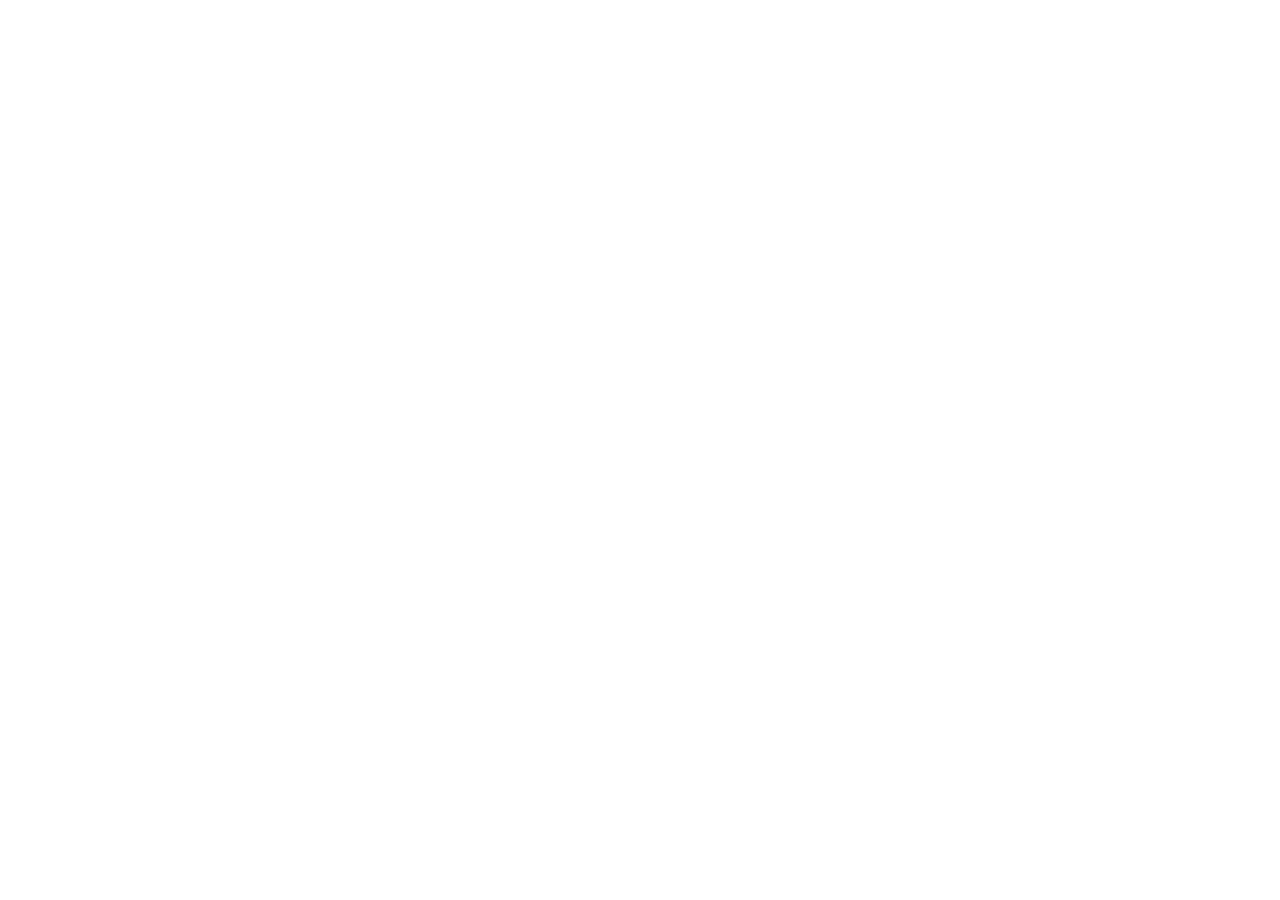
==== DodecaSquaresTiles/index.html @ b541b811 "Added Starter Files for DodecaSquaresTiles" ====
<!DOCTYPE html>
 <html >
  <head>
    <meta charset="utf-8">
    <meta http-equiv="X-UA-Compatible" content="IE=edge">
    <title></title>
    <meta name="description" content="">
    <meta name="viewport" content="width=device-width, initial-scale=1">
    <link rel="stylesheet" href="">
  </head>
  <body>

    <canvas id=dodecarings></canvas>
    <script src="main.js" async defer></script>
  </body>
</html>
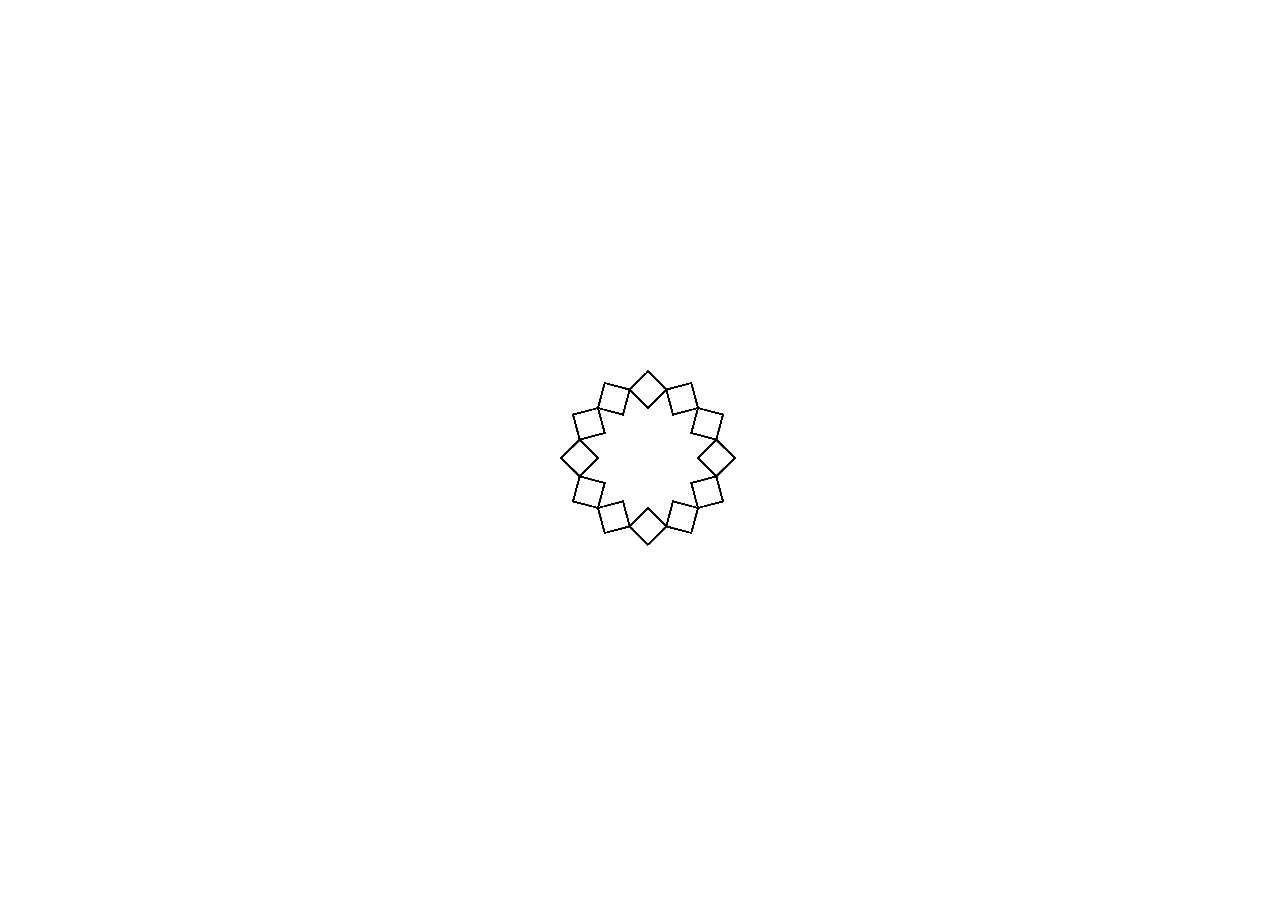
==== commit 9c2d166e: "Added first ring that is variable based" ====
--- a/DodecaSquaresTiles/index.html
+++ b/DodecaSquaresTiles/index.html
@@ -6,11 +6,12 @@
     <title></title>
     <meta name="description" content="">
     <meta name="viewport" content="width=device-width, initial-scale=1">
-    <link rel="stylesheet" href="">
+    <link rel="stylesheet" href="active.css">
+    <script src="./main.js"></script>
   </head>
   <body>
 
-    <canvas id=dodecarings></canvas>
-    <script src="main.js" async defer></script>
+    <canvas width=500 height=500 id='dodeca-rings'></canvas>
+
   </body>
 </html>
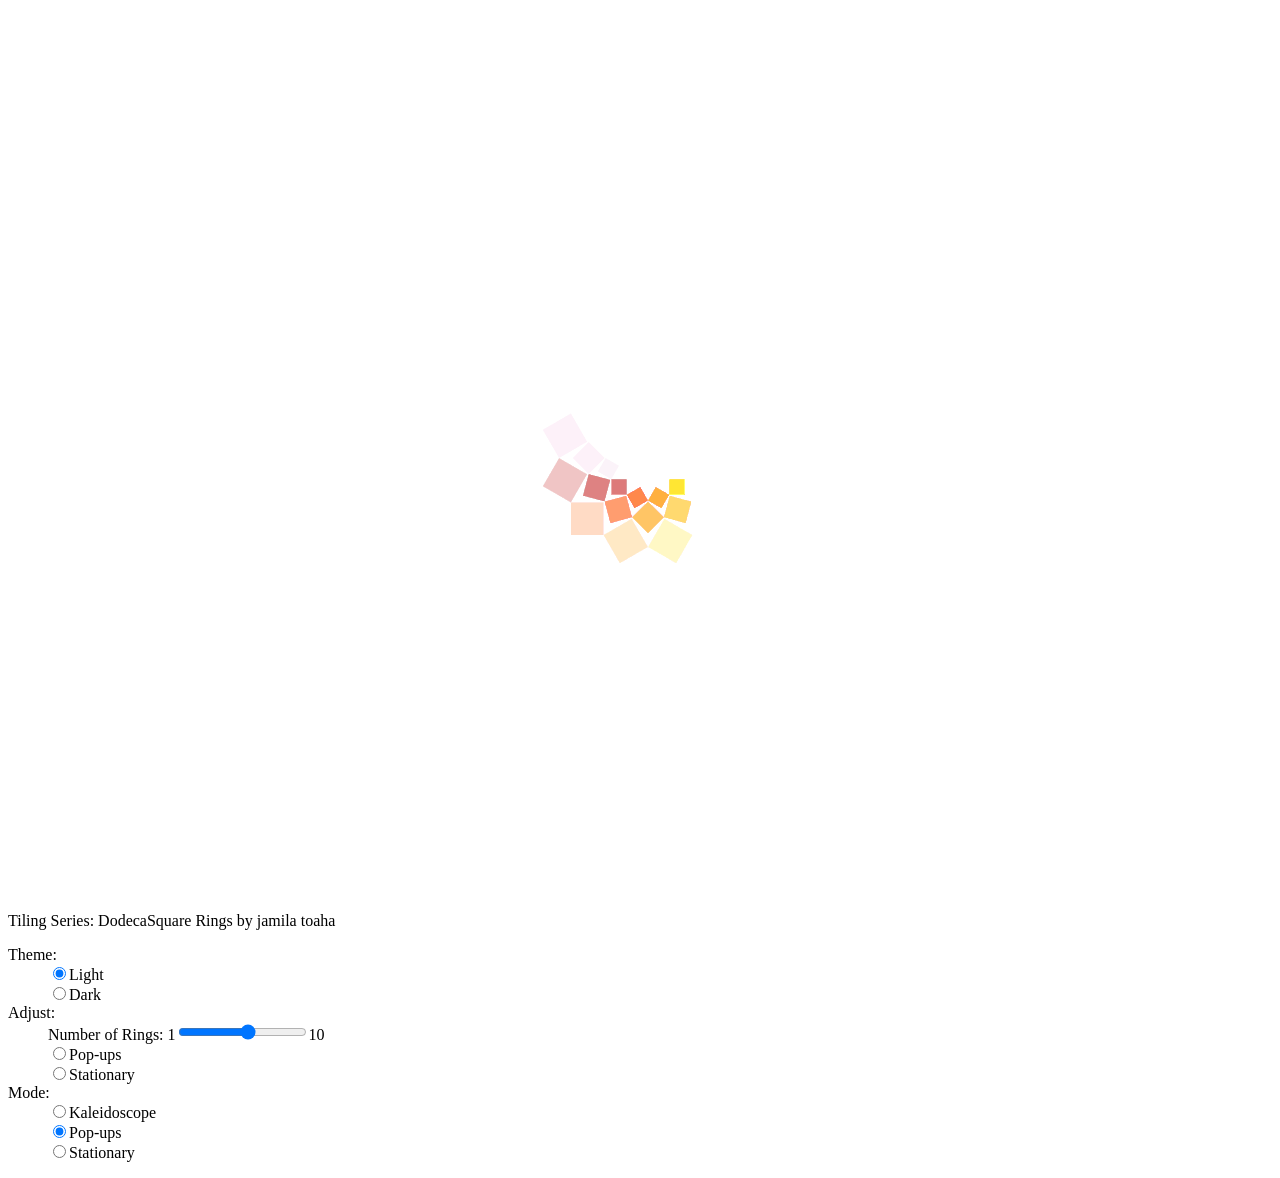
==== commit 35bd871c: "(feat) added adjustable num rings" ====
--- a/DodecaSquaresTiles/index.html
+++ b/DodecaSquaresTiles/index.html
@@ -7,11 +7,31 @@
     <meta name="description" content="">
     <meta name="viewport" content="width=device-width, initial-scale=1">
     <link rel="stylesheet" href="active.css">
+    <script src="https://ajax.googleapis.com/ajax/libs/jquery/3.4.1/jquery.min.js"></script>
     <script src="./main.js"></script>
+
   </head>
   <body>
 
     <canvas width=500 height=500 id='dodeca-rings'></canvas>
+    <div >Tiling Series: DodecaSquare Rings by jamila toaha
+      <dl id='menu'>
+        <dt>Theme:</dt>
+            <dd><input type='radio' id='light' name='theme' value='light' checked><label for='light'>Light</label></dd>
+            <dd><input type='radio' id='dark' name='theme' value='dark'><label for='dark'>Dark</label></dd>
 
+      <dt>Adjust:</dt>
+            <dd><label for='numRings'>Number of Rings: 1</label><input type='range' min=1 max=10 id='numRings' name='numRings' value='6'>10</dd>
+            <dd><input type='radio' id='pop-ups' name='mode' value='pop-ups' checked><label for='pops-ups'>Pop-ups</label></dd>
+            <dd><input type='radio' id='stationary' name='mode' value='stationary'><label for='stationary'>Stationary</label></dd>
+
+        <dt>Mode:</dt>
+          <dd><input type='radio' id='kaleid' name='mode' value='kaleid'><label for='kaleid'>Kaleidoscope</label></dd>
+          <dd><input type='radio' id='pop-ups' name='mode' value='pop-ups' checked><label for='pops-ups'>Pop-ups</label></dd>
+          <dd><input type='radio' id='stationary' name='mode' value='stationary'><label for='stationary'>Stationary</label></dd>
+
+      </dl>
+
+    </div>
   </body>
 </html>
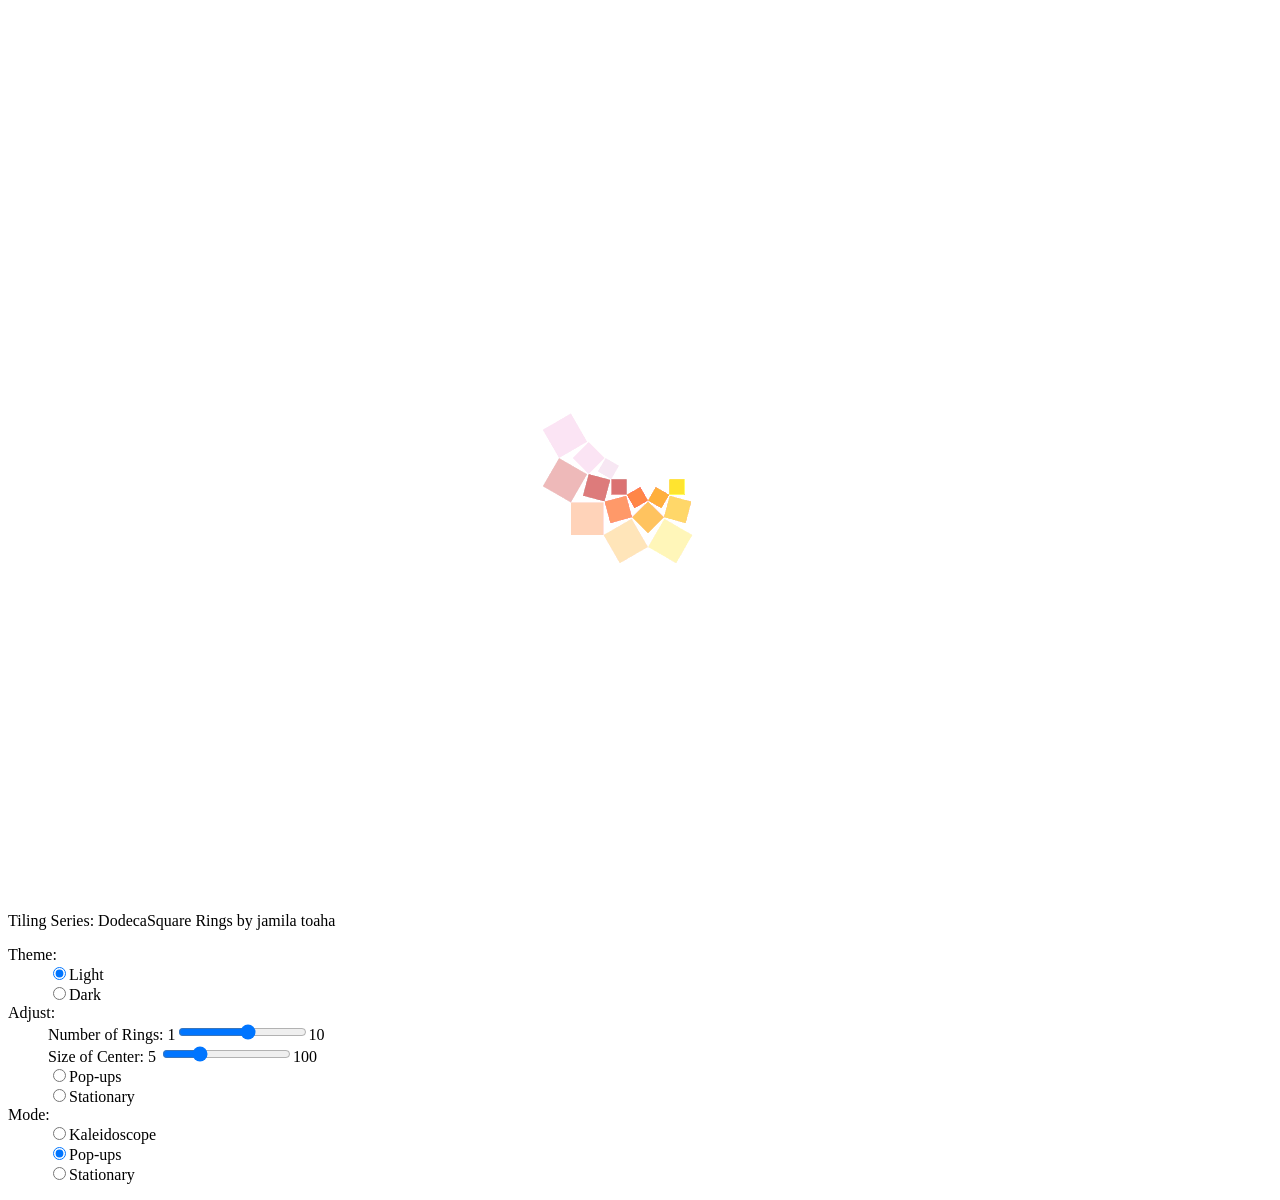
==== commit 85eac270: "(feat) added adjustable center size)" ====
--- a/DodecaSquaresTiles/index.html
+++ b/DodecaSquaresTiles/index.html
@@ -22,6 +22,7 @@
 
       <dt>Adjust:</dt>
             <dd><label for='numRings'>Number of Rings: 1</label><input type='range' min=1 max=10 id='numRings' name='numRings' value='6'>10</dd>
+            <dd><label for='circleRadius'>Size of Center: 5 </label><input type='range' min=5 max=100 id='circleRadius' name='circleRadius' value='30'>100</dd>
             <dd><input type='radio' id='pop-ups' name='mode' value='pop-ups' checked><label for='pops-ups'>Pop-ups</label></dd>
             <dd><input type='radio' id='stationary' name='mode' value='stationary'><label for='stationary'>Stationary</label></dd>
 
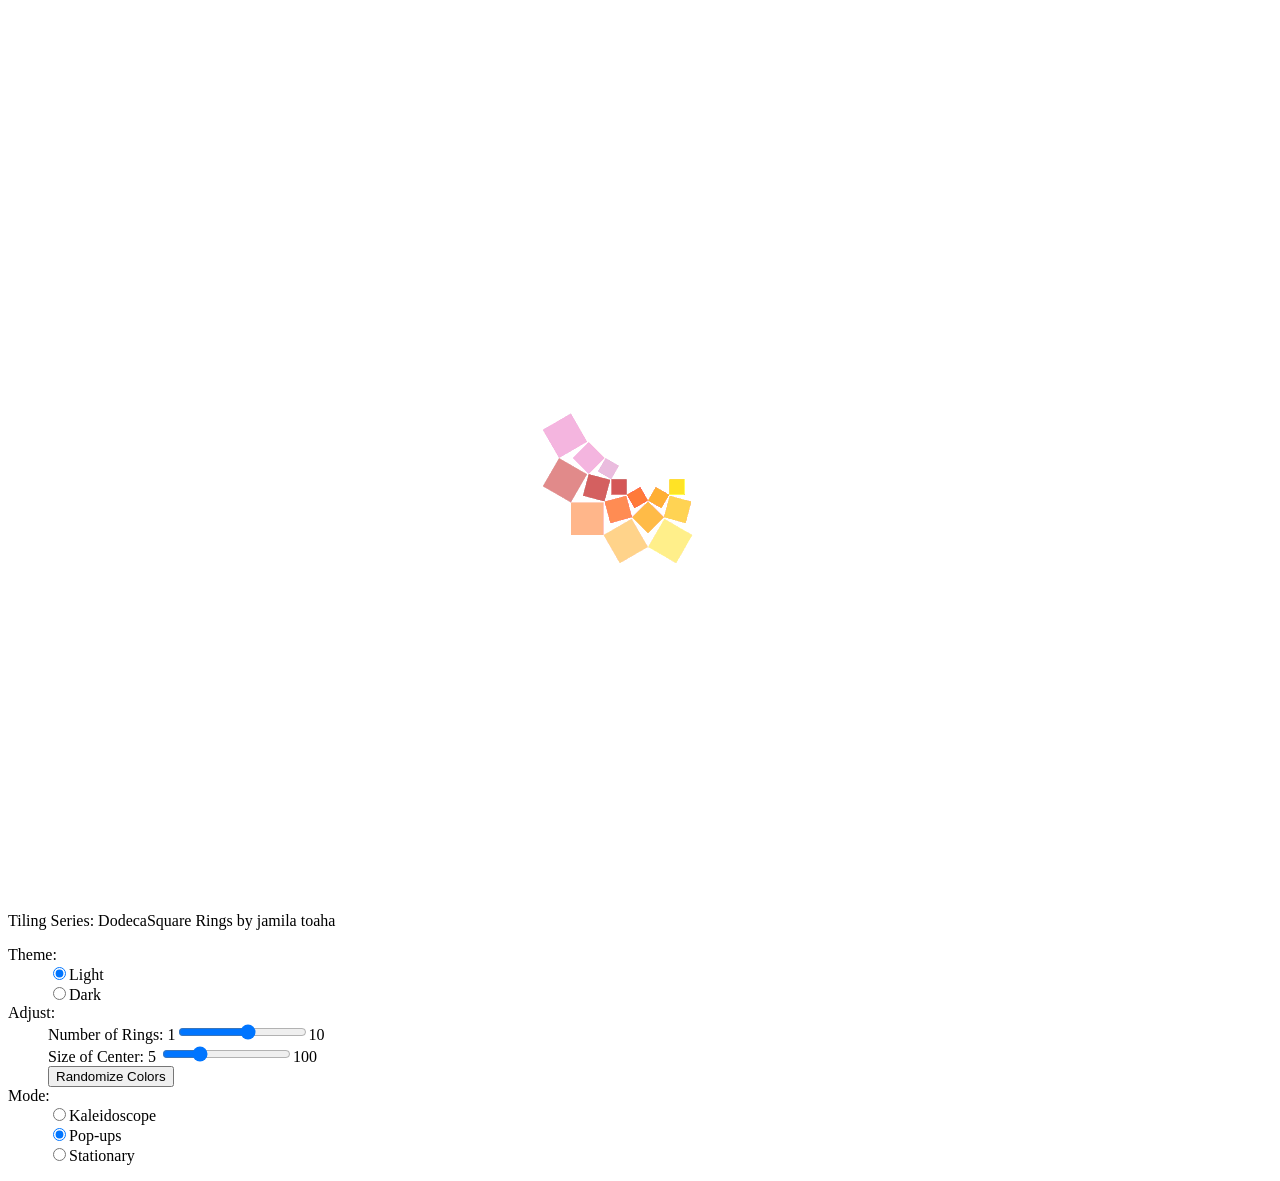
==== commit 3ee311eb: "(feat) added 'randomize colors' option" ====
--- a/DodecaSquaresTiles/index.html
+++ b/DodecaSquaresTiles/index.html
@@ -23,8 +23,8 @@
       <dt>Adjust:</dt>
             <dd><label for='numRings'>Number of Rings: 1</label><input type='range' min=1 max=10 id='numRings' name='numRings' value='6'>10</dd>
             <dd><label for='circleRadius'>Size of Center: 5 </label><input type='range' min=5 max=100 id='circleRadius' name='circleRadius' value='30'>100</dd>
-            <dd><input type='radio' id='pop-ups' name='mode' value='pop-ups' checked><label for='pops-ups'>Pop-ups</label></dd>
-            <dd><input type='radio' id='stationary' name='mode' value='stationary'><label for='stationary'>Stationary</label></dd>
+            <dd><button onClick="randomizeColors()">Randomize Colors</button></dd>
+
 
         <dt>Mode:</dt>
           <dd><input type='radio' id='kaleid' name='mode' value='kaleid'><label for='kaleid'>Kaleidoscope</label></dd>
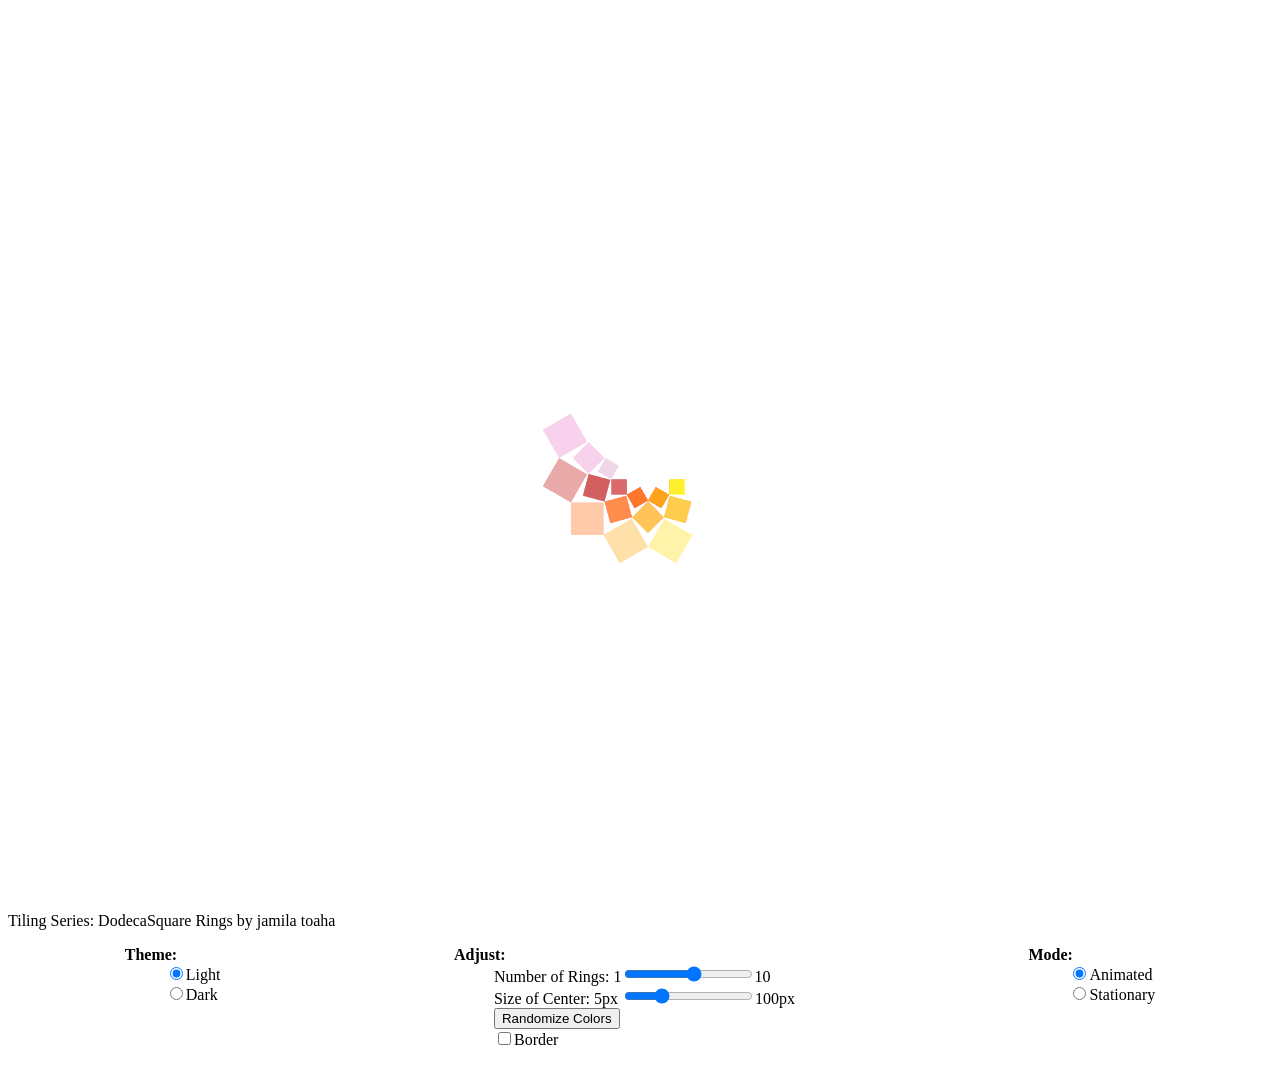
==== commit 0859cd27: "(feat) added border option, light/dark mode, stationary/ animated mode" ====
--- a/DodecaSquaresTiles/index.html
+++ b/DodecaSquaresTiles/index.html
@@ -16,21 +16,23 @@
     <canvas width=500 height=500 id='dodeca-rings'></canvas>
     <div >Tiling Series: DodecaSquare Rings by jamila toaha
       <dl id='menu'>
+      <div>
         <dt>Theme:</dt>
             <dd><input type='radio' id='light' name='theme' value='light' checked><label for='light'>Light</label></dd>
             <dd><input type='radio' id='dark' name='theme' value='dark'><label for='dark'>Dark</label></dd>
-
+          </div>
+      <div>
       <dt>Adjust:</dt>
             <dd><label for='numRings'>Number of Rings: 1</label><input type='range' min=1 max=10 id='numRings' name='numRings' value='6'>10</dd>
-            <dd><label for='circleRadius'>Size of Center: 5 </label><input type='range' min=5 max=100 id='circleRadius' name='circleRadius' value='30'>100</dd>
+            <dd><label for='circleRadius'>Size of Center: 5px </label><input type='range' min=5 max=100 id='circleRadius' name='circleRadius' value='30'>100px</dd>
             <dd><button onClick="randomizeColors()">Randomize Colors</button></dd>
-
-
+            <dd><input id = 'hasBorder' type='checkbox'><label for='hasBorder'>Border</label></dd>
+          </div>
+  <div>
         <dt>Mode:</dt>
-          <dd><input type='radio' id='kaleid' name='mode' value='kaleid'><label for='kaleid'>Kaleidoscope</label></dd>
-          <dd><input type='radio' id='pop-ups' name='mode' value='pop-ups' checked><label for='pops-ups'>Pop-ups</label></dd>
+          <dd><input type='radio' id='animated' name='mode' value='animated' checked><label for='animated' checked>Animated</label></dd>
           <dd><input type='radio' id='stationary' name='mode' value='stationary'><label for='stationary'>Stationary</label></dd>
-
+        </div>
       </dl>
 
     </div>
--- a/DodecaSquaresTiles/active.css
+++ b/DodecaSquaresTiles/active.css
@@ -0,0 +1,13 @@
+body{
+  font-family: 'Futura';
+}
+
+#menu{
+  display: flex;
+  flex-direction:row;
+  justify-content: space-around;
+}
+
+dt{
+  font-weight: bold;
+}
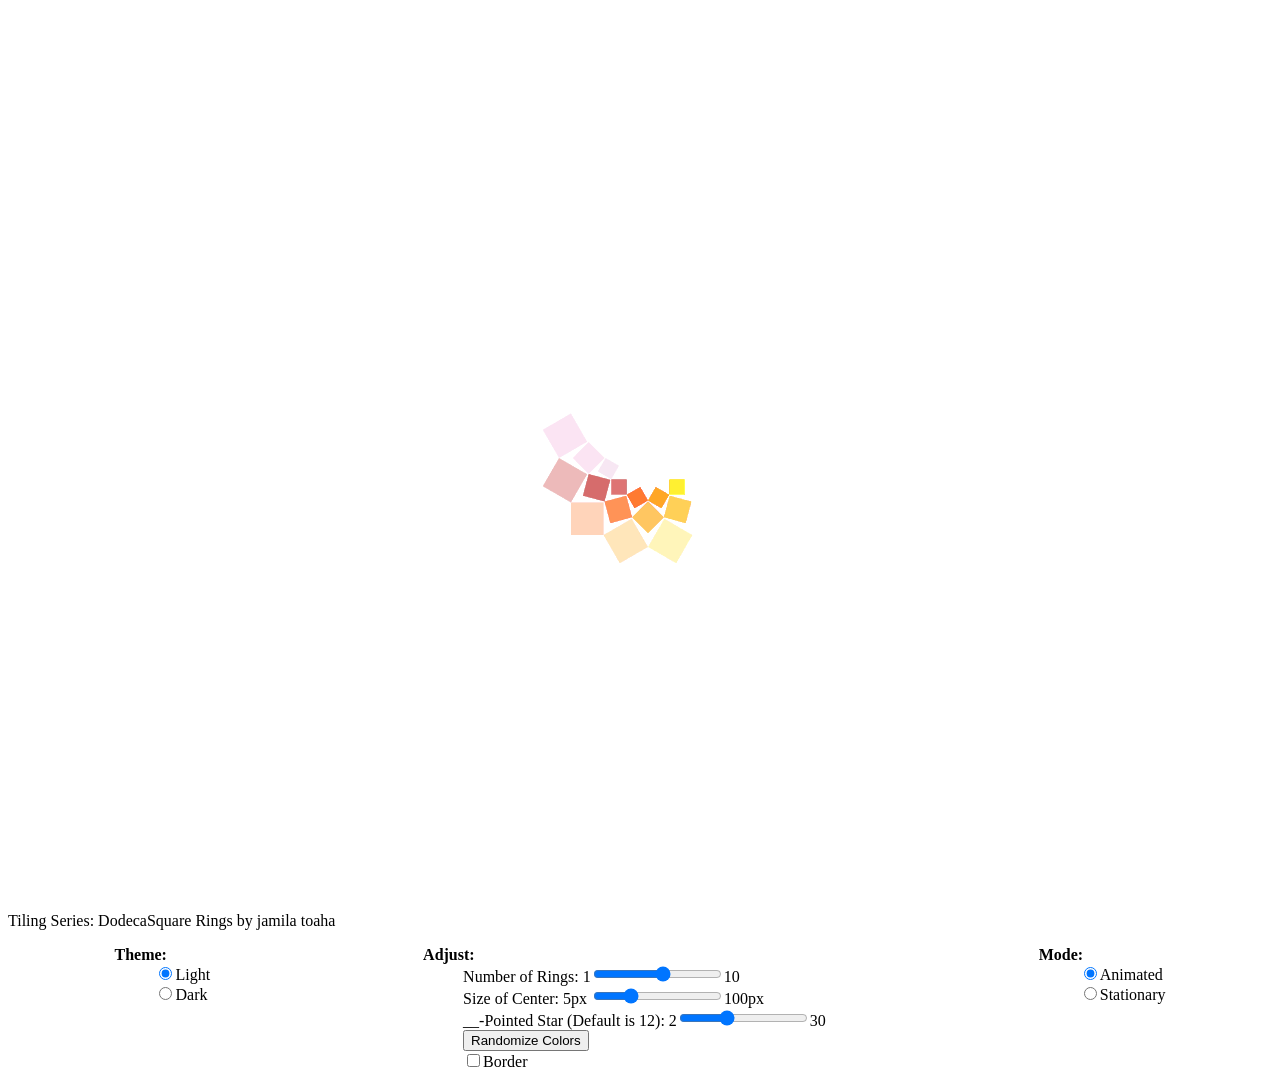
==== commit ed25a56e: "(feat) added n-pointed star option/ (doc) also added comments and readme" ====
--- a/DodecaSquaresTiles/index.html
+++ b/DodecaSquaresTiles/index.html
@@ -1,40 +1,101 @@
 <!DOCTYPE html>
- <html >
+<html>
   <head>
-    <meta charset="utf-8">
-    <meta http-equiv="X-UA-Compatible" content="IE=edge">
+    <meta charset="utf-8" />
+    <meta http-equiv="X-UA-Compatible" content="IE=edge" />
     <title></title>
-    <meta name="description" content="">
-    <meta name="viewport" content="width=device-width, initial-scale=1">
-    <link rel="stylesheet" href="active.css">
+    <meta name="description" content="" />
+    <meta name="viewport" content="width=device-width, initial-scale=1" />
+    <link rel="stylesheet" href="active.css" />
     <script src="https://ajax.googleapis.com/ajax/libs/jquery/3.4.1/jquery.min.js"></script>
     <script src="./main.js"></script>
-
   </head>
   <body>
-
-    <canvas width=500 height=500 id='dodeca-rings'></canvas>
-    <div >Tiling Series: DodecaSquare Rings by jamila toaha
-      <dl id='menu'>
-      <div>
-        <dt>Theme:</dt>
-            <dd><input type='radio' id='light' name='theme' value='light' checked><label for='light'>Light</label></dd>
-            <dd><input type='radio' id='dark' name='theme' value='dark'><label for='dark'>Dark</label></dd>
-          </div>
-      <div>
-      <dt>Adjust:</dt>
-            <dd><label for='numRings'>Number of Rings: 1</label><input type='range' min=1 max=10 id='numRings' name='numRings' value='6'>10</dd>
-            <dd><label for='circleRadius'>Size of Center: 5px </label><input type='range' min=5 max=100 id='circleRadius' name='circleRadius' value='30'>100px</dd>
-            <dd><button onClick="randomizeColors()">Randomize Colors</button></dd>
-            <dd><input id = 'hasBorder' type='checkbox'><label for='hasBorder'>Border</label></dd>
-          </div>
-  <div>
-        <dt>Mode:</dt>
-          <dd><input type='radio' id='animated' name='mode' value='animated' checked><label for='animated' checked>Animated</label></dd>
-          <dd><input type='radio' id='stationary' name='mode' value='stationary'><label for='stationary'>Stationary</label></dd>
+    <canvas width="500" height="500" id="dodeca-rings"></canvas>
+    <div>
+      Tiling Series: DodecaSquare Rings by jamila toaha
+      <dl id="menu">
+        <div>
+          <dt>Theme:</dt>
+          <dd>
+            <input
+              type="radio"
+              id="light"
+              name="theme"
+              value="light"
+              checked
+            /><label for="light">Light</label>
+          </dd>
+          <dd>
+            <input type="radio" id="dark" name="theme" value="dark" /><label
+              for="dark"
+              >Dark</label
+            >
+          </dd>
+        </div>
+        <div>
+          <dt>Adjust:</dt>
+          <dd>
+            <label for="numRings">Number of Rings: 1</label
+            ><input
+              type="range"
+              min="1"
+              max="10"
+              id="numRings"
+              name="numRings"
+              value="6"
+            />10
+          </dd>
+          <dd>
+            <label for="circleRadius">Size of Center: 5px </label
+            ><input
+              type="range"
+              min="5"
+              max="100"
+              id="circleRadius"
+              name="circleRadius"
+              value="30"
+            />100px
+          </dd>
+          <dd>
+            <label for="nPoints">__-Pointed Star (Default is 12): 2</label
+            ><input
+              type="range"
+              min="2"
+              max="30"
+              id="nPoints"
+              name="nPoints"
+              value="12"
+            />30
+          </dd>
+          <dd><button onClick="randomizeColors()">Randomize Colors</button></dd>
+          <dd>
+            <input id="hasBorder" type="checkbox" /><label for="hasBorder"
+              >Border</label
+            >
+          </dd>
+        </div>
+        <div>
+          <dt>Mode:</dt>
+          <dd>
+            <input
+              type="radio"
+              id="animated"
+              name="mode"
+              value="animated"
+              checked
+            /><label for="animated" checked>Animated</label>
+          </dd>
+          <dd>
+            <input
+              type="radio"
+              id="stationary"
+              name="mode"
+              value="stationary"
+            /><label for="stationary">Stationary</label>
+          </dd>
         </div>
       </dl>
-
     </div>
   </body>
 </html>
